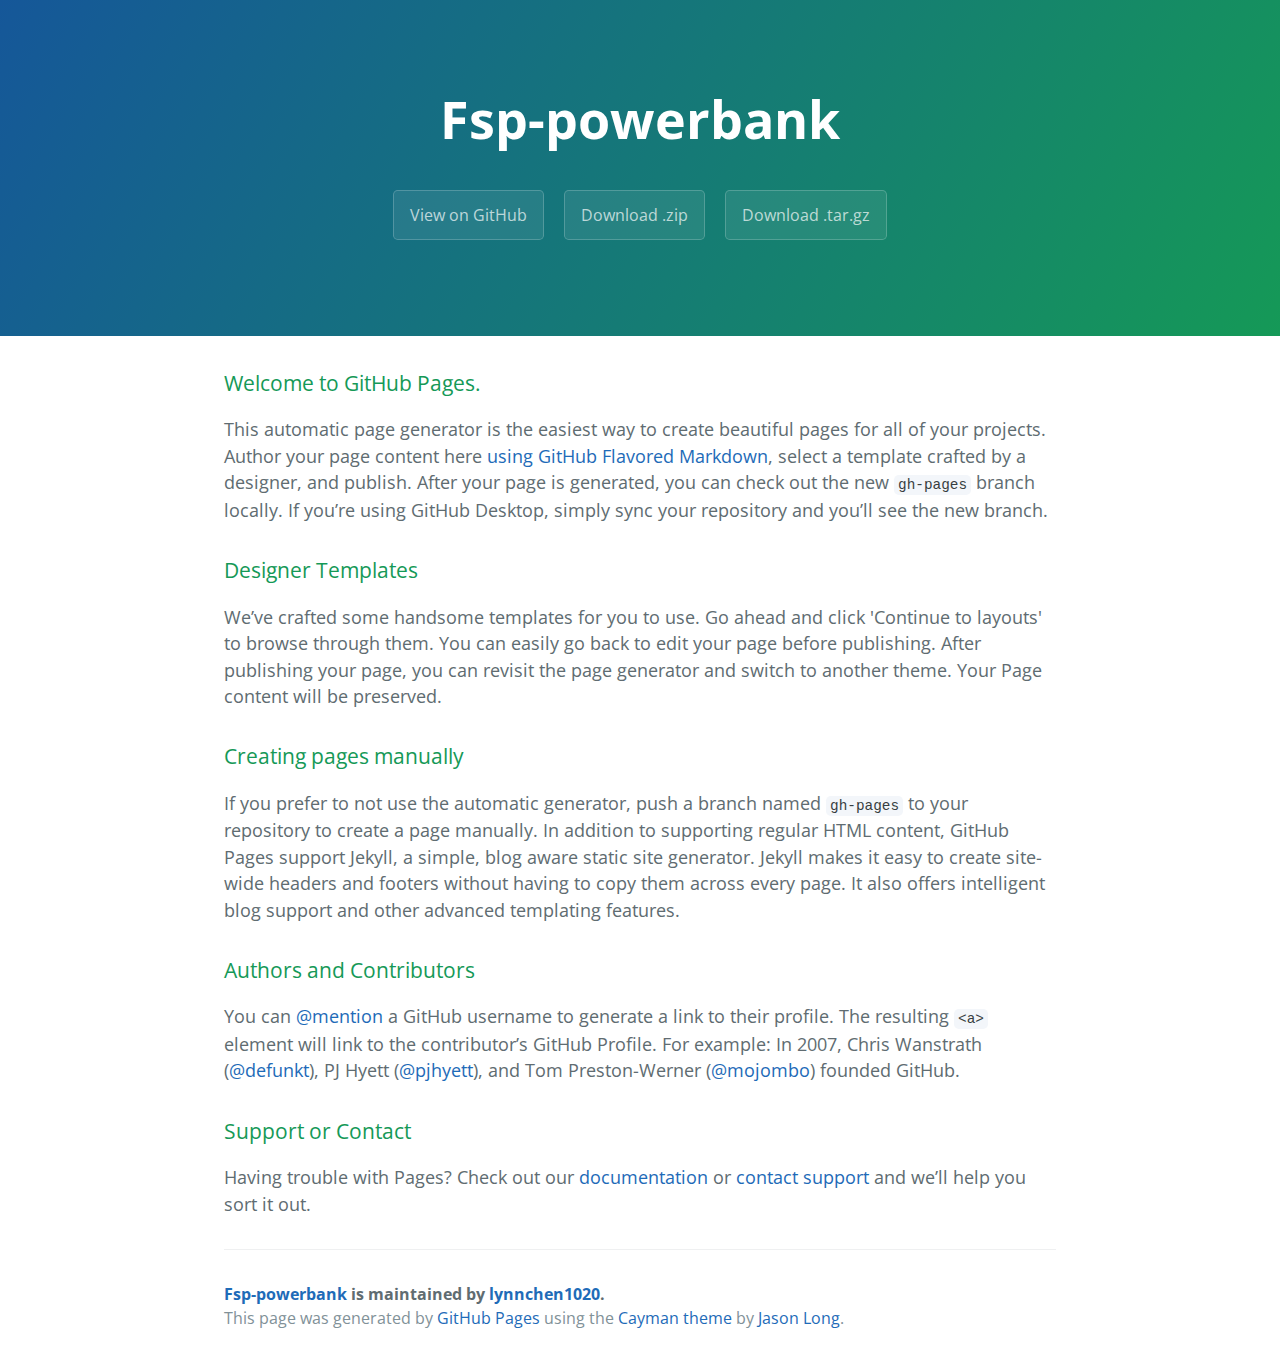
==== index.html @ 9ae6a3b8 "Create gh-pages branch via GitHub" ====
<!DOCTYPE html>
<html lang="en-us">
  <head>
    <meta charset="UTF-8">
    <title>Fsp-powerbank by lynnchen1020</title>
    <meta name="viewport" content="width=device-width, initial-scale=1">
    <link rel="stylesheet" type="text/css" href="stylesheets/normalize.css" media="screen">
    <link href='https://fonts.googleapis.com/css?family=Open+Sans:400,700' rel='stylesheet' type='text/css'>
    <link rel="stylesheet" type="text/css" href="stylesheets/stylesheet.css" media="screen">
    <link rel="stylesheet" type="text/css" href="stylesheets/github-light.css" media="screen">
  </head>
  <body>
    <section class="page-header">
      <h1 class="project-name">Fsp-powerbank</h1>
      <h2 class="project-tagline"></h2>
      <a href="https://github.com/lynnchen1020/fsp-powerbank" class="btn">View on GitHub</a>
      <a href="https://github.com/lynnchen1020/fsp-powerbank/zipball/master" class="btn">Download .zip</a>
      <a href="https://github.com/lynnchen1020/fsp-powerbank/tarball/master" class="btn">Download .tar.gz</a>
    </section>

    <section class="main-content">
      <h3>
<a id="welcome-to-github-pages" class="anchor" href="#welcome-to-github-pages" aria-hidden="true"><span aria-hidden="true" class="octicon octicon-link"></span></a>Welcome to GitHub Pages.</h3>

<p>This automatic page generator is the easiest way to create beautiful pages for all of your projects. Author your page content here <a href="https://guides.github.com/features/mastering-markdown/">using GitHub Flavored Markdown</a>, select a template crafted by a designer, and publish. After your page is generated, you can check out the new <code>gh-pages</code> branch locally. If you’re using GitHub Desktop, simply sync your repository and you’ll see the new branch.</p>

<h3>
<a id="designer-templates" class="anchor" href="#designer-templates" aria-hidden="true"><span aria-hidden="true" class="octicon octicon-link"></span></a>Designer Templates</h3>

<p>We’ve crafted some handsome templates for you to use. Go ahead and click 'Continue to layouts' to browse through them. You can easily go back to edit your page before publishing. After publishing your page, you can revisit the page generator and switch to another theme. Your Page content will be preserved.</p>

<h3>
<a id="creating-pages-manually" class="anchor" href="#creating-pages-manually" aria-hidden="true"><span aria-hidden="true" class="octicon octicon-link"></span></a>Creating pages manually</h3>

<p>If you prefer to not use the automatic generator, push a branch named <code>gh-pages</code> to your repository to create a page manually. In addition to supporting regular HTML content, GitHub Pages support Jekyll, a simple, blog aware static site generator. Jekyll makes it easy to create site-wide headers and footers without having to copy them across every page. It also offers intelligent blog support and other advanced templating features.</p>

<h3>
<a id="authors-and-contributors" class="anchor" href="#authors-and-contributors" aria-hidden="true"><span aria-hidden="true" class="octicon octicon-link"></span></a>Authors and Contributors</h3>

<p>You can <a href="https://help.github.com/articles/basic-writing-and-formatting-syntax/#mentioning-users-and-teams" class="user-mention">@mention</a> a GitHub username to generate a link to their profile. The resulting <code>&lt;a&gt;</code> element will link to the contributor’s GitHub Profile. For example: In 2007, Chris Wanstrath (<a href="https://github.com/defunkt" class="user-mention">@defunkt</a>), PJ Hyett (<a href="https://github.com/pjhyett" class="user-mention">@pjhyett</a>), and Tom Preston-Werner (<a href="https://github.com/mojombo" class="user-mention">@mojombo</a>) founded GitHub.</p>

<h3>
<a id="support-or-contact" class="anchor" href="#support-or-contact" aria-hidden="true"><span aria-hidden="true" class="octicon octicon-link"></span></a>Support or Contact</h3>

<p>Having trouble with Pages? Check out our <a href="https://help.github.com/pages">documentation</a> or <a href="https://github.com/contact">contact support</a> and we’ll help you sort it out.</p>

      <footer class="site-footer">
        <span class="site-footer-owner"><a href="https://github.com/lynnchen1020/fsp-powerbank">Fsp-powerbank</a> is maintained by <a href="https://github.com/lynnchen1020">lynnchen1020</a>.</span>

        <span class="site-footer-credits">This page was generated by <a href="https://pages.github.com">GitHub Pages</a> using the <a href="https://github.com/jasonlong/cayman-theme">Cayman theme</a> by <a href="https://twitter.com/jasonlong">Jason Long</a>.</span>
      </footer>

    </section>

  
  </body>
</html>
---- stylesheets/stylesheet.css ----
* {
  box-sizing: border-box; }

body {
  padding: 0;
  margin: 0;
  font-family: "Open Sans", "Helvetica Neue", Helvetica, Arial, sans-serif;
  font-size: 16px;
  line-height: 1.5;
  color: #606c71; }

a {
  color: #1e6bb8;
  text-decoration: none; }
  a:hover {
    text-decoration: underline; }

.btn {
  display: inline-block;
  margin-bottom: 1rem;
  color: rgba(255, 255, 255, 0.7);
  background-color: rgba(255, 255, 255, 0.08);
  border-color: rgba(255, 255, 255, 0.2);
  border-style: solid;
  border-width: 1px;
  border-radius: 0.3rem;
  transition: color 0.2s, background-color 0.2s, border-color 0.2s; }
  .btn + .btn {
    margin-left: 1rem; }

.btn:hover {
  color: rgba(255, 255, 255, 0.8);
  text-decoration: none;
  background-color: rgba(255, 255, 255, 0.2);
  border-color: rgba(255, 255, 255, 0.3); }

@media screen and (min-width: 64em) {
  .btn {
    padding: 0.75rem 1rem; } }

@media screen and (min-width: 42em) and (max-width: 64em) {
  .btn {
    padding: 0.6rem 0.9rem;
    font-size: 0.9rem; } }

@media screen and (max-width: 42em) {
  .btn {
    display: block;
    width: 100%;
    padding: 0.75rem;
    font-size: 0.9rem; }
    .btn + .btn {
      margin-top: 1rem;
      margin-left: 0; } }

.page-header {
  color: #fff;
  text-align: center;
  background-color: #159957;
  background-image: linear-gradient(120deg, #155799, #159957); }

@media screen and (min-width: 64em) {
  .page-header {
    padding: 5rem 6rem; } }

@media screen and (min-width: 42em) and (max-width: 64em) {
  .page-header {
    padding: 3rem 4rem; } }

@media screen and (max-width: 42em) {
  .page-header {
    padding: 2rem 1rem; } }

.project-name {
  margin-top: 0;
  margin-bottom: 0.1rem; }

@media screen and (min-width: 64em) {
  .project-name {
    font-size: 3.25rem; } }

@media screen and (min-width: 42em) and (max-width: 64em) {
  .project-name {
    font-size: 2.25rem; } }

@media screen and (max-width: 42em) {
  .project-name {
    font-size: 1.75rem; } }

.project-tagline {
  margin-bottom: 2rem;
  font-weight: normal;
  opacity: 0.7; }

@media screen and (min-width: 64em) {
  .project-tagline {
    font-size: 1.25rem; } }

@media screen and (min-width: 42em) and (max-width: 64em) {
  .project-tagline {
    font-size: 1.15rem; } }

@media screen and (max-width: 42em) {
  .project-tagline {
    font-size: 1rem; } }

.main-content :first-child {
  margin-top: 0; }
.main-content img {
  max-width: 100%; }
.main-content h1, .main-content h2, .main-content h3, .main-content h4, .main-content h5, .main-content h6 {
  margin-top: 2rem;
  margin-bottom: 1rem;
  font-weight: normal;
  color: #159957; }
.main-content p {
  margin-bottom: 1em; }
.main-content code {
  padding: 2px 4px;
  font-family: Consolas, "Liberation Mono", Menlo, Courier, monospace;
  font-size: 0.9rem;
  color: #383e41;
  background-color: #f3f6fa;
  border-radius: 0.3rem; }
.main-content pre {
  padding: 0.8rem;
  margin-top: 0;
  margin-bottom: 1rem;
  font: 1rem Consolas, "Liberation Mono", Menlo, Courier, monospace;
  color: #567482;
  word-wrap: normal;
  background-color: #f3f6fa;
  border: solid 1px #dce6f0;
  border-radius: 0.3rem; }
  .main-content pre > code {
    padding: 0;
    margin: 0;
    font-size: 0.9rem;
    color: #567482;
    word-break: normal;
    white-space: pre;
    background: transparent;
    border: 0; }
.main-content .highlight {
  margin-bottom: 1rem; }
  .main-content .highlight pre {
    margin-bottom: 0;
    word-break: normal; }
.main-content .highlight pre, .main-content pre {
  padding: 0.8rem;
  overflow: auto;
  font-size: 0.9rem;
  line-height: 1.45;
  border-radius: 0.3rem; }
.main-content pre code, .main-content pre tt {
  display: inline;
  max-width: initial;
  padding: 0;
  margin: 0;
  overflow: initial;
  line-height: inherit;
  word-wrap: normal;
  background-color: transparent;
  border: 0; }
  .main-content pre code:before, .main-content pre code:after, .main-content pre tt:before, .main-content pre tt:after {
    content: normal; }
.main-content ul, .main-content ol {
  margin-top: 0; }
.main-content blockquote {
  padding: 0 1rem;
  margin-left: 0;
  color: #819198;
  border-left: 0.3rem solid #dce6f0; }
  .main-content blockquote > :first-child {
    margin-top: 0; }
  .main-content blockquote > :last-child {
    margin-bottom: 0; }
.main-content table {
  display: block;
  width: 100%;
  overflow: auto;
  word-break: normal;
  word-break: keep-all; }
  .main-content table th {
    font-weight: bold; }
  .main-content table th, .main-content table td {
    padding: 0.5rem 1rem;
    border: 1px solid #e9ebec; }
.main-content dl {
  padding: 0; }
  .main-content dl dt {
    padding: 0;
    margin-top: 1rem;
    font-size: 1rem;
    font-weight: bold; }
  .main-content dl dd {
    padding: 0;
    margin-bottom: 1rem; }
.main-content hr {
  height: 2px;
  padding: 0;
  margin: 1rem 0;
  background-color: #eff0f1;
  border: 0; }

@media screen and (min-width: 64em) {
  .main-content {
    max-width: 64rem;
    padding: 2rem 6rem;
    margin: 0 auto;
    font-size: 1.1rem; } }

@media screen and (min-width: 42em) and (max-width: 64em) {
  .main-content {
    padding: 2rem 4rem;
    font-size: 1.1rem; } }

@media screen and (max-width: 42em) {
  .main-content {
    padding: 2rem 1rem;
    font-size: 1rem; } }

.site-footer {
  padding-top: 2rem;
  margin-top: 2rem;
  border-top: solid 1px #eff0f1; }

.site-footer-owner {
  display: block;
  font-weight: bold; }

.site-footer-credits {
  color: #819198; }

@media screen and (min-width: 64em) {
  .site-footer {
    font-size: 1rem; } }

@media screen and (min-width: 42em) and (max-width: 64em) {
  .site-footer {
    font-size: 1rem; } }

@media screen and (max-width: 42em) {
  .site-footer {
    font-size: 0.9rem; } }
---- stylesheets/github-light.css ----
/*
The MIT License (MIT)

Copyright (c) 2016 GitHub, Inc.

Permission is hereby granted, free of charge, to any person obtaining a copy
of this software and associated documentation files (the "Software"), to deal
in the Software without restriction, including without limitation the rights
to use, copy, modify, merge, publish, distribute, sublicense, and/or sell
copies of the Software, and to permit persons to whom the Software is
furnished to do so, subject to the following conditions:

The above copyright notice and this permission notice shall be included in all
copies or substantial portions of the Software.

THE SOFTWARE IS PROVIDED "AS IS", WITHOUT WARRANTY OF ANY KIND, EXPRESS OR
IMPLIED, INCLUDING BUT NOT LIMITED TO THE WARRANTIES OF MERCHANTABILITY,
FITNESS FOR A PARTICULAR PURPOSE AND NONINFRINGEMENT. IN NO EVENT SHALL THE
AUTHORS OR COPYRIGHT HOLDERS BE LIABLE FOR ANY CLAIM, DAMAGES OR OTHER
LIABILITY, WHETHER IN AN ACTION OF CONTRACT, TORT OR OTHERWISE, ARISING FROM,
OUT OF OR IN CONNECTION WITH THE SOFTWARE OR THE USE OR OTHER DEALINGS IN THE
SOFTWARE.

*/

.pl-c /* comment */ {
  color: #969896;
}

.pl-c1 /* constant, variable.other.constant, support, meta.property-name, support.constant, support.variable, meta.module-reference, markup.raw, meta.diff.header */,
.pl-s .pl-v /* string variable */ {
  color: #0086b3;
}

.pl-e /* entity */,
.pl-en /* entity.name */ {
  color: #795da3;
}

.pl-smi /* variable.parameter.function, storage.modifier.package, storage.modifier.import, storage.type.java, variable.other */,
.pl-s .pl-s1 /* string source */ {
  color: #333;
}

.pl-ent /* entity.name.tag */ {
  color: #63a35c;
}

.pl-k /* keyword, storage, storage.type */ {
  color: #a71d5d;
}

.pl-s /* string */,
.pl-pds /* punctuation.definition.string, string.regexp.character-class */,
.pl-s .pl-pse .pl-s1 /* string punctuation.section.embedded source */,
.pl-sr /* string.regexp */,
.pl-sr .pl-cce /* string.regexp constant.character.escape */,
.pl-sr .pl-sre /* string.regexp source.ruby.embedded */,
.pl-sr .pl-sra /* string.regexp string.regexp.arbitrary-repitition */ {
  color: #183691;
}

.pl-v /* variable */ {
  color: #ed6a43;
}

.pl-id /* invalid.deprecated */ {
  color: #b52a1d;
}

.pl-ii /* invalid.illegal */ {
  color: #f8f8f8;
  background-color: #b52a1d;
}

.pl-sr .pl-cce /* string.regexp constant.character.escape */ {
  font-weight: bold;
  color: #63a35c;
}

.pl-ml /* markup.list */ {
  color: #693a17;
}

.pl-mh /* markup.heading */,
.pl-mh .pl-en /* markup.heading entity.name */,
.pl-ms /* meta.separator */ {
  font-weight: bold;
  color: #1d3e81;
}

.pl-mq /* markup.quote */ {
  color: #008080;
}

.pl-mi /* markup.italic */ {
  font-style: italic;
  color: #333;
}

.pl-mb /* markup.bold */ {
  font-weight: bold;
  color: #333;
}

.pl-md /* markup.deleted, meta.diff.header.from-file */ {
  color: #bd2c00;
  background-color: #ffecec;
}

.pl-mi1 /* markup.inserted, meta.diff.header.to-file */ {
  color: #55a532;
  background-color: #eaffea;
}

.pl-mdr /* meta.diff.range */ {
  font-weight: bold;
  color: #795da3;
}

.pl-mo /* meta.output */ {
  color: #1d3e81;
}
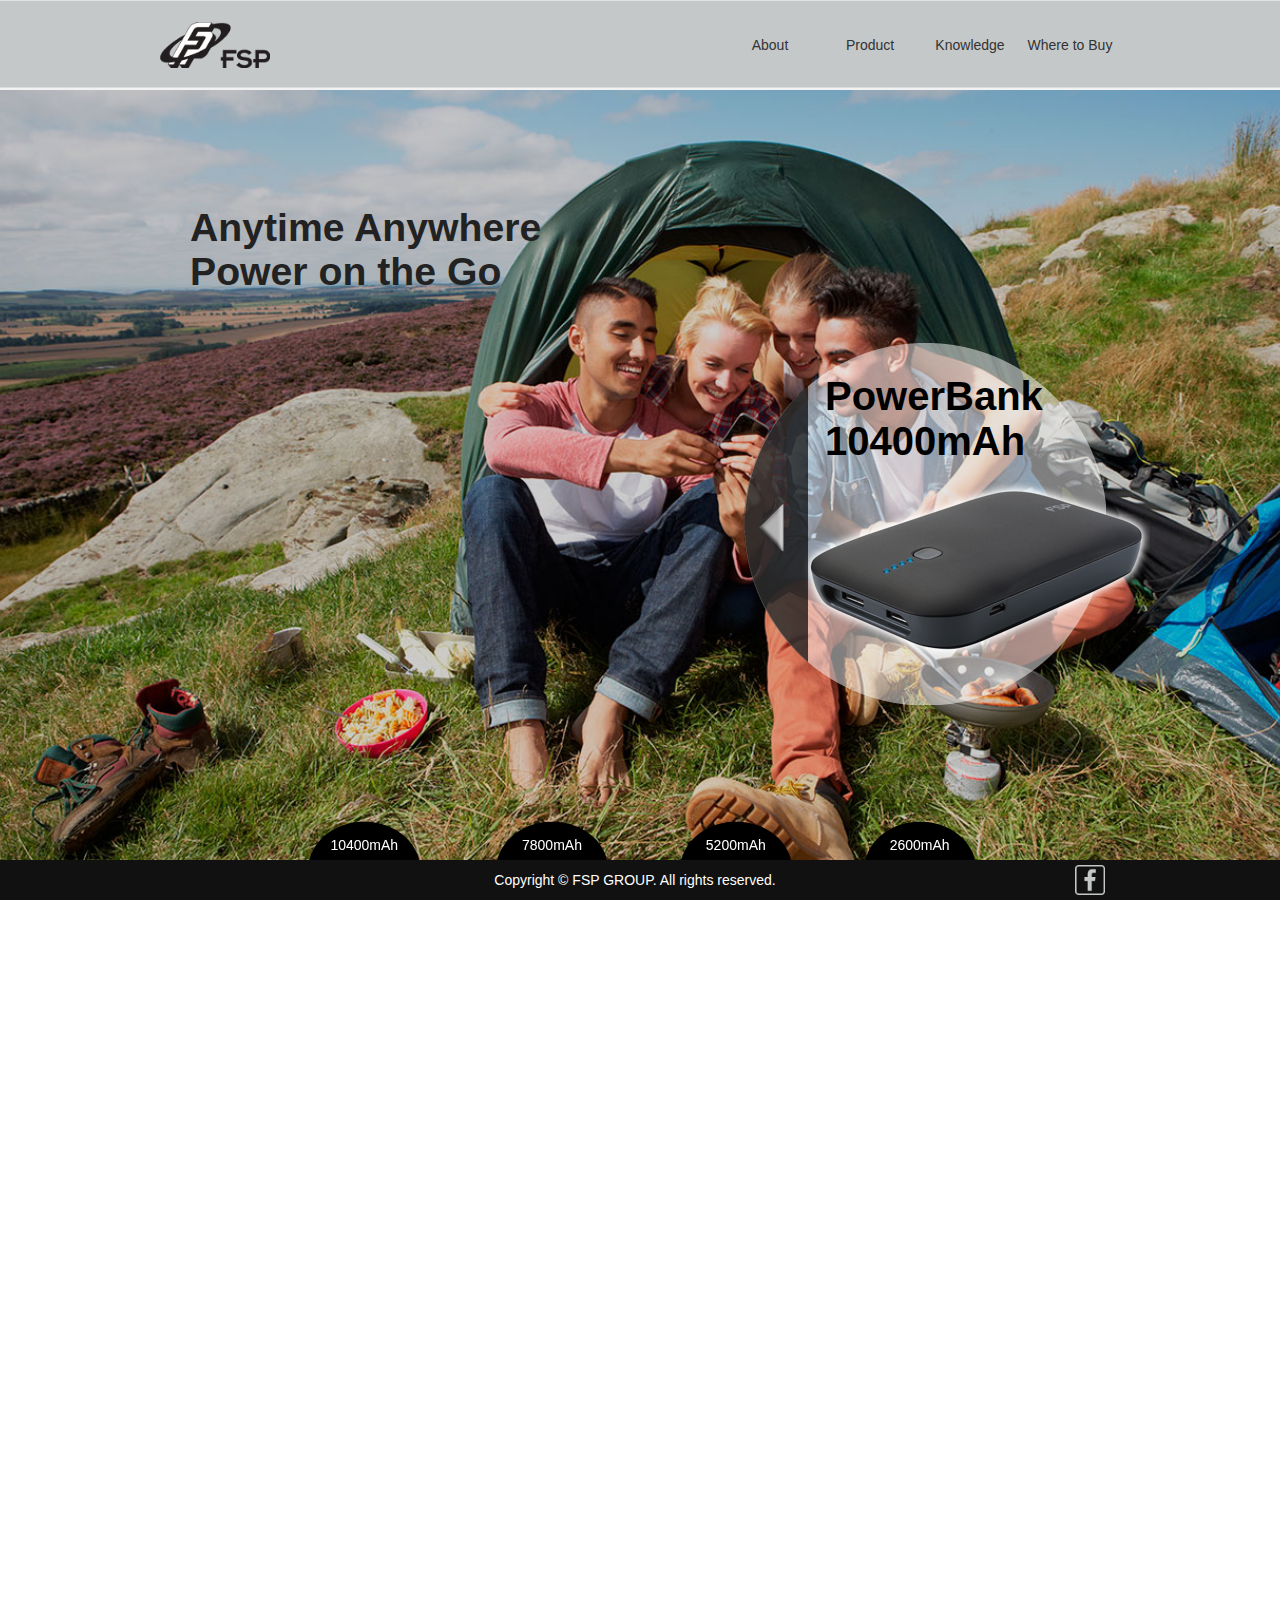
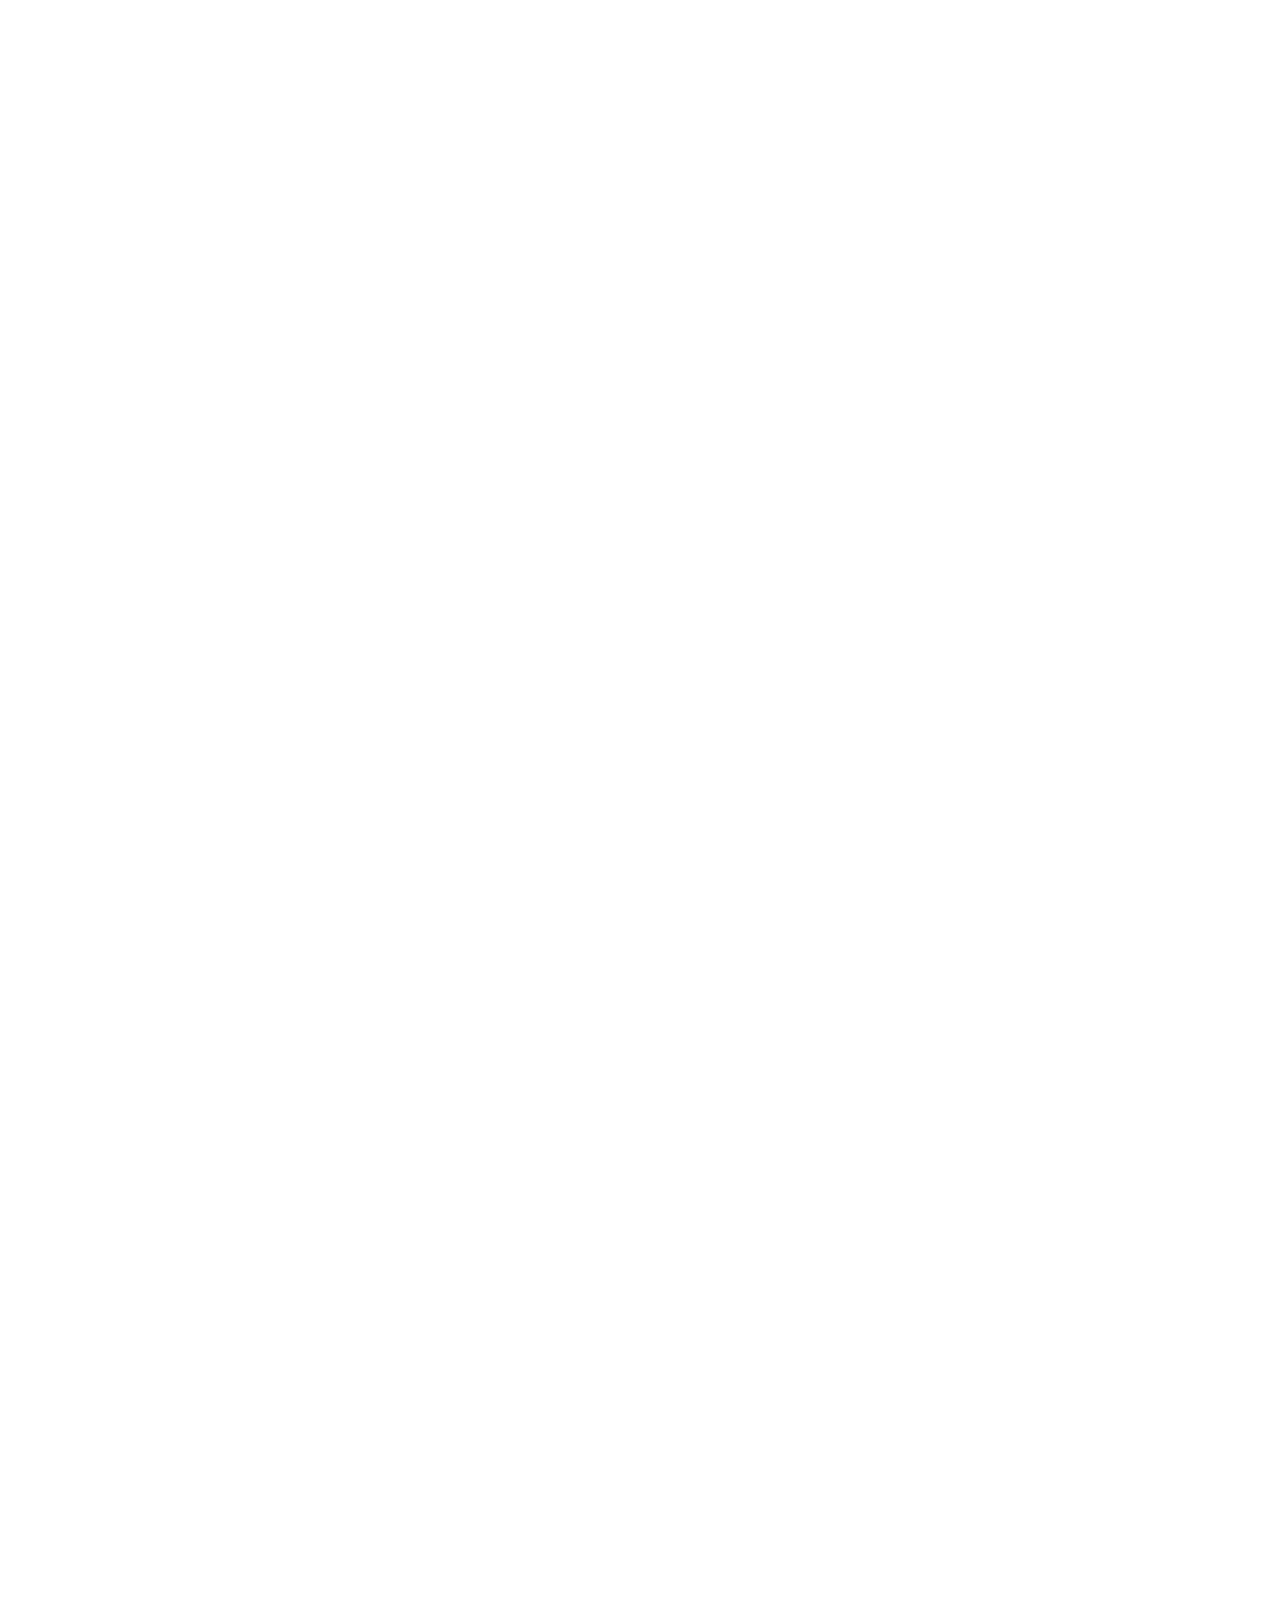
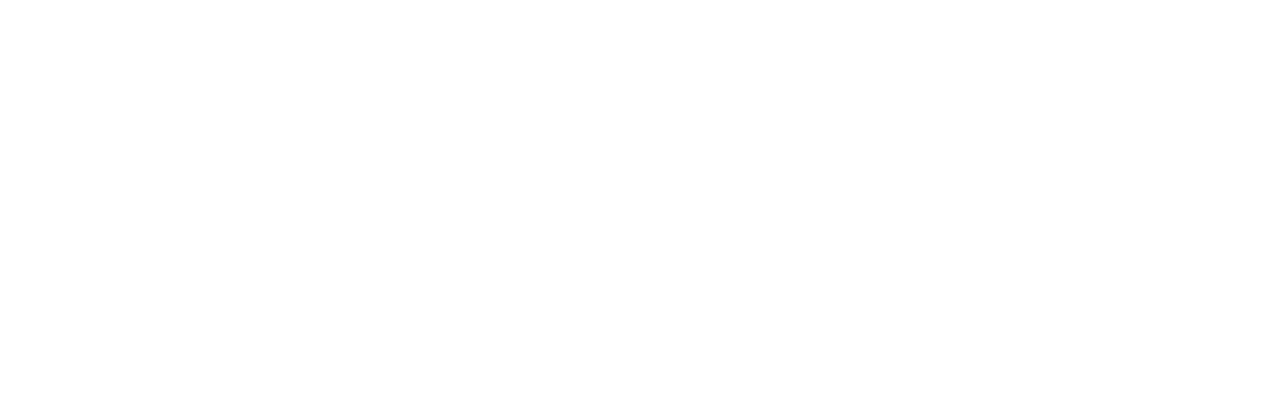
==== commit 7cf45e9c: "upload website files" ====
--- a/index.html
+++ b/index.html
@@ -1,57 +1,148 @@
 <!DOCTYPE html>
-<html lang="en-us">
+<html>
   <head>
-    <meta charset="UTF-8">
-    <title>Fsp-powerbank by lynnchen1020</title>
+    <meta http-equiv="Content-Type" content="text/html; charset=utf-8" />
+    <title>FSP | PowerBank Series</title>
+    <meta name="description" content="FSP PowerBank Runner series" />
+    <meta name="keywords"  content="powerbank power charger mobile charger" />
+    <meta name="Resource-type" content="Document" />
     <meta name="viewport" content="width=device-width, initial-scale=1">
-    <link rel="stylesheet" type="text/css" href="stylesheets/normalize.css" media="screen">
-    <link href='https://fonts.googleapis.com/css?family=Open+Sans:400,700' rel='stylesheet' type='text/css'>
-    <link rel="stylesheet" type="text/css" href="stylesheets/stylesheet.css" media="screen">
-    <link rel="stylesheet" type="text/css" href="stylesheets/github-light.css" media="screen">
+    <link rel="stylesheet" type="text/css" href="css/style.css" />
+    <link rel="stylesheet" type="text/css" href="css/jquery.fullPage.css" />
+    <!--[if IE]>
+    <script type="text/javascript">
+    var console = { log: function() {} };
+    </script>
+    <![endif]-->
+    <script src="js/jquery-3.1.0.min.js"></script>
+    <script src="js/jquery-ui.js"></script>
+    <script type="text/javascript" src="js/jquery.fullPage.js"></script>
+    <script type="text/javascript" src="js/all.js"></script>
+    <script type="text/javascript">
+    $(document).ready(function() {
+      var pepe = $.fn.fullpage({
+      slidesColor: [],
+      anchors: ['firstPage', 'secondPage', '3rdPage', '4thpage', 'lastPage'],
+      menu: '#menu'
+      });
+    });
+    </script>
   </head>
-  <body>
-    <section class="page-header">
-      <h1 class="project-name">Fsp-powerbank</h1>
-      <h2 class="project-tagline"></h2>
-      <a href="https://github.com/lynnchen1020/fsp-powerbank" class="btn">View on GitHub</a>
-      <a href="https://github.com/lynnchen1020/fsp-powerbank/zipball/master" class="btn">Download .zip</a>
-      <a href="https://github.com/lynnchen1020/fsp-powerbank/tarball/master" class="btn">Download .tar.gz</a>
-    </section>
-
-    <section class="main-content">
-      <h3>
-<a id="welcome-to-github-pages" class="anchor" href="#welcome-to-github-pages" aria-hidden="true"><span aria-hidden="true" class="octicon octicon-link"></span></a>Welcome to GitHub Pages.</h3>
-
-<p>This automatic page generator is the easiest way to create beautiful pages for all of your projects. Author your page content here <a href="https://guides.github.com/features/mastering-markdown/">using GitHub Flavored Markdown</a>, select a template crafted by a designer, and publish. After your page is generated, you can check out the new <code>gh-pages</code> branch locally. If you’re using GitHub Desktop, simply sync your repository and you’ll see the new branch.</p>
-
-<h3>
-<a id="designer-templates" class="anchor" href="#designer-templates" aria-hidden="true"><span aria-hidden="true" class="octicon octicon-link"></span></a>Designer Templates</h3>
-
-<p>We’ve crafted some handsome templates for you to use. Go ahead and click 'Continue to layouts' to browse through them. You can easily go back to edit your page before publishing. After publishing your page, you can revisit the page generator and switch to another theme. Your Page content will be preserved.</p>
-
-<h3>
-<a id="creating-pages-manually" class="anchor" href="#creating-pages-manually" aria-hidden="true"><span aria-hidden="true" class="octicon octicon-link"></span></a>Creating pages manually</h3>
-
-<p>If you prefer to not use the automatic generator, push a branch named <code>gh-pages</code> to your repository to create a page manually. In addition to supporting regular HTML content, GitHub Pages support Jekyll, a simple, blog aware static site generator. Jekyll makes it easy to create site-wide headers and footers without having to copy them across every page. It also offers intelligent blog support and other advanced templating features.</p>
-
-<h3>
-<a id="authors-and-contributors" class="anchor" href="#authors-and-contributors" aria-hidden="true"><span aria-hidden="true" class="octicon octicon-link"></span></a>Authors and Contributors</h3>
-
-<p>You can <a href="https://help.github.com/articles/basic-writing-and-formatting-syntax/#mentioning-users-and-teams" class="user-mention">@mention</a> a GitHub username to generate a link to their profile. The resulting <code>&lt;a&gt;</code> element will link to the contributor’s GitHub Profile. For example: In 2007, Chris Wanstrath (<a href="https://github.com/defunkt" class="user-mention">@defunkt</a>), PJ Hyett (<a href="https://github.com/pjhyett" class="user-mention">@pjhyett</a>), and Tom Preston-Werner (<a href="https://github.com/mojombo" class="user-mention">@mojombo</a>) founded GitHub.</p>
-
-<h3>
-<a id="support-or-contact" class="anchor" href="#support-or-contact" aria-hidden="true"><span aria-hidden="true" class="octicon octicon-link"></span></a>Support or Contact</h3>
-
-<p>Having trouble with Pages? Check out our <a href="https://help.github.com/pages">documentation</a> or <a href="https://github.com/contact">contact support</a> and we’ll help you sort it out.</p>
-
-      <footer class="site-footer">
-        <span class="site-footer-owner"><a href="https://github.com/lynnchen1020/fsp-powerbank">Fsp-powerbank</a> is maintained by <a href="https://github.com/lynnchen1020">lynnchen1020</a>.</span>
-
-        <span class="site-footer-credits">This page was generated by <a href="https://pages.github.com">GitHub Pages</a> using the <a href="https://github.com/jasonlong/cayman-theme">Cayman theme</a> by <a href="https://twitter.com/jasonlong">Jason Long</a>.</span>
-      </footer>
-
-    </section>
-
-  
-  </body>
-</html>
+<body>
+  <div id="wrapper">
+    <header>
+      <div class="container">
+        <h1 id="logo">
+          <a href="index.html">FSP PowerBank</a>
+        </h1>
+        <div class="nav_btn"><img src="images/nav_btn.png" alt="" width="45px"></div>
+        <nav>
+          <ul class="nav_link">
+            <li><a href="about.html" class="about">About</a></li>
+            <li><a href="#" class="product">Product</a>
+              <ul class="sub_nav_link">
+                <li><a href="PB7800mAh.html" class="7800mAh">7800mAh</a></li>
+                <li><a href="PB10400mAh.html" class="10400mAh">10400mAh</a></li>
+             </ul>
+            </li>
+            <li><a href="knowledge.html" class="knowledge">Knowledge</a></li>
+            <li><a href="wheretobuy.html" class="wheretobuy">Where to Buy</a></li>
+          </ul>
+        </nav>
+      </div>
+    </header>
+    <div class="content">
+      <!-------10400mAh-------->
+      <div class="section "id="section0">
+       <div class="container">
+        <div class="section_wrap">
+          <div class="slogan">
+            <h1>Anytime Anywhere Power on the Go</h1>
+          </div>
+          <div class="section_content">
+            <div class="intro-box">
+              <div class="intro-btn"></div>
+              <div class="intro-pd-pic">
+                <a class="goto-pd-btn" href="PB10400mAh.html"></a>
+                <h2 class="intro-title">PowerBank<br>10400mAh</h2>
+                <p><a href="PB10400mAh.html">Read more...</a></p>
+              </div>
+            </div>
+            <div class="intro-feature">
+              <h3>Feature</h3>
+              <ul class="fea-list">
+                <li>- High Quality Samsung Battery</li>
+                <li>- 2 USB Port</li>
+                <li>- Max 3.9A Output</li>
+                <li>- Speedy & Safety</li>
+              </ul>
+              <a href="PB10400mAh.html">Read more...</a>
+            </div>
+          </div>
+        </div>
+        </div> <!-- container -->
+      </div>
+      <!-------7800aAh------ -->
+      <div class="section" id="section1">
+        <div class="container">
+          <div class="section_wrap">
+            <div class="section_content">
+              <div class="intro-box">
+                <div class="intro-btn">
+                </div>
+                <div class="intro-pd-pic">
+                  <a class="goto-pd-btn" href="PB7800mAh.html"></a>
+                  <h2 class="intro-title">PowerBank<br>7800mAh</h2>
+                  <p><a href="PB7800mAh.html">Read more...</a></p>
+                </div>
+              </div>
+              <div class="intro-feature">
+                <h3>Feature</h3>
+                <ul class="fea-list">
+                  <li>- High Quality Samsung Battery</li>
+                  <li>- 2 USB Port</li>
+                  <li>- Max 3.9A Output</li>
+                  <li>- Speedy & Safety</li>
+                </ul>
+                <a href="PB7800mAh.html">Read more...</a>
+              </div>
+            </div>
+          </div>
+        </div> <!-- container -->
+      </div>
+      <!-------5200aAh------ -->
+      <div class="section" id="section2">
+        <div class="container">
+            <div class="section_wrap">
+              <div class="coming_center"><img src="images/comingsoon5200.png"></div>
+            </div>
+        </div> <!--container -->  
+      </div>
+      <!-------2600aAh------ -->
+      <div class="section" id="section3">
+        <div class="container">
+          <div class="section_wrap">
+            <div class="coming_center"><img src="images/comingsoon2600.png"></div>
+          </div>
+        </div> <!--container -->  
+      </div>  
+    </div> 
+    <div class="clear"></div>
+    <div class="menu">
+      <div class="container">
+        <ul id="menu">
+          <li data-menuanchor="firstPage"><a href="#firstPage">10400mAh</a></li>
+          <li data-menuanchor="secondPage"><a href="#secondPage">7800mAh</a></li>
+          <li data-menuanchor="3rdPage"><a href="#3rdPage">5200mAh</a></li>
+          <li data-menuanchor="4thpage"><a href="#4thpage">2600mAh</a></li>
+        </ul>
+      </div>
+    </div>
+    <footer>
+      <div class="container">
+        <div class="copyright">Copyright © FSP GROUP. All rights reserved.</div><a href="https://www.facebook.com/FSP.global" target="_blank"><img src="images/fb_icon.png"></a>
+      </div>
+    </footer>
+  </div>
+</body>
+</html>--- a/css/style.css
+++ b/css/style.css
@@ -0,0 +1,1033 @@
+/* --Reset CSS-- */
+body,div,dl,dt,dd,ul,ol,li,pre,
+form,fieldset,input,textarea,p,blockquote,th,td {
+    padding: 0;
+    margin: 0;
+}
+a {
+	text-decoration:none;
+}
+a:visited {
+	color: #333;
+}
+table {
+    border-spacing: 0;    
+}
+fieldset,img {
+    border: 0;
+}
+strong {
+	font-weight: bold;
+}
+ol,ul {
+    list-style: none;
+    margin:0;
+    padding:0;
+}
+h1,h2,h3,h4,h5,h6 {
+	margin: 0;
+	padding: 0;
+}
+abbr,acronym { 
+	border: 0;
+}
+/* --Google Font-- */
+@import url(https://fonts.googleapis.com/css?family=Roboto:300);
+/* --Custom CSS-- */
+* {
+ 	box-sizing: border-box;
+}
+body{
+	font-family: 'Roboto', sans-serif;
+	font-weight: 300;
+	font-size: 14px;
+	color: #000;
+}
+#wrapper {
+	max-width: 100%;
+	padding:0;
+	margin:0;
+	height: auto;
+	overflow: hidden;
+}
+.container {
+	width: 960px;
+	margin: 0 auto;
+}
+.content {
+	height: auto;
+	margin-top: 90px;
+}
+h1 {
+	font-size: 3.5em;	
+}
+p {
+	font-size: 2em;
+}
+/* --index header-- */
+header {
+	width: 100%;
+	height: 90px;
+	position: fixed;
+	top: 0;
+	left: 0;
+	background: url(../images/header-bg.png) repeat-x;
+	z-index: 8888;
+}
+#logo a {
+	position: fixed;
+	background: url(../images/fsp-logo.png) no-repeat;
+	background-position: 0 center;
+	-webkit-background-size: 110px;
+	background-size: 110px;
+	display: block;
+	width: 137px;
+	height: 90px;
+	text-indent: 101%;
+	overflow: hidden;
+	white-space: nowrap;
+}
+/* --index nav-- */
+nav {
+	float: right;
+}
+.nav_btn {
+	display: none;
+	position: absolute;
+	right: 10px;
+	top: 20px;
+}
+.nav_link {
+	float: right;
+}
+.nav_link > li > ul {
+	display: none;
+}
+.nav_link > li {
+	float: left;
+}
+.nav_link > li:hover > ul {
+	display: block;
+}
+.nav_link > li > a {
+	display: block;
+	width: 100px;
+	height: 90px;
+	line-height: 90px;
+	text-align: center;
+	color: #333;
+}
+.nav_link > li > a:hover, .sub_nav_link > li > a:hover{
+	color: #fff;
+	background-color: #333;
+}
+/* --index nav sub-- */
+.sub_nav_link {
+	width: 100%;
+}
+.sub_nav_link > li {
+	background: url(../images/header-bg.png) repeat;
+}
+.sub_nav_link > li > a {
+	display: block;
+	width: 100px;
+	height: 60px;
+	line-height: 60px;
+	text-align: center;
+	color: #333;
+}
+/* --index bottom menu-- */
+ #menu {
+	position: fixed;
+	left:0;
+	bottom: 35px;
+	height: 48px;
+	color: #fff;
+	width: 100%;
+	padding: 0;
+	margin:0;
+	text-align: center;
+	z-index: 9999;
+}
+#menu li {
+	display:inline-block;
+	color: #fff;
+	background: url(../images/click_bg.png) no-repeat center;
+	padding: 5px 0;
+}
+#menu li.active {
+	background: url(../images/click_bg_active.png) no-repeat center;
+	color: #fff;
+}
+#menu li a{
+	text-decoration:none;
+	color: #fff;
+}
+#menu li.active a:hover {
+	color: #fff;
+}
+#menu li:hover {
+	color: #fff;
+}
+#menu li a, #menu li.active a {
+	padding:15px 60px;
+	display:block;
+}
+#menu li.active a {
+	color: #fff;
+}
+/* --index content section bg-- */
+#section0, #section1, #section2, #section3{
+	background-size: cover;
+	background-position: center center;
+	background-repeat: no-repeat;
+}
+#section0 {
+	background-image: url(../images/bg0.jpg);
+}
+#section1 {
+	background-image: url(../images/bg1.jpg);
+}
+#section2 {
+	background-image: url(../images/bg2.png);
+}
+#section3 {
+	background-image: url(../images/bg3.jpg);
+}
+/* --section common style-- */
+.section_wrap {
+	position: relative;
+	width: 100%;
+	height: 728px;
+}
+.slogan {
+	position: absolute;
+	top: 120px;
+	left: 30px;
+	width: 450px;
+	font-weight:100;
+	font-size: .8em;
+	color: #222;
+	z-index: 9999;
+}
+.intro-box {
+	position: absolute;
+	width: 450px;
+	margin-top: -20px;
+	text-align: left;
+	background: url(../images/feature-product-bg.png) no-repeat;
+	background-position: center;
+	z-index: 999;
+}
+.intro-pd-pic {
+	width: 450px;
+	height: 400px;
+}
+.intro-pd-pic p {
+	display: none;
+}
+.intro-title {
+	font-size: 40px;
+	display: block;
+	margin: 0;
+	padding: 50px 0 0 125px;
+}
+.intro-btn {
+	position: absolute;
+	width: 64px;
+	height: 400px;
+	cursor: pointer;
+}
+.intro-feature.intro-open {
+	transition: .5s;
+	opacity: 1;
+}
+.intro-feature {
+	position: absolute;	
+	top: 0;
+	width: 400px;
+	height: 362px;
+	background: url(../images/feature-bg.png) repeat-x;
+	background-position: center;
+	opacity: 0;
+}
+.intro-feature h3 { 
+  font-size: 24px;
+  font-weight: 400;
+  color: #fff;
+  display: block;
+  float: left;
+  position: absolute;
+  padding-top: 45px;
+}
+.fea-list li {	
+	font-size: 20px;
+	width: 100%;
+	font-weight: 400;
+	color: #fff;
+	display: block;
+	float: left;
+	padding-top: 20px;
+}
+/* --index content 5200/2600 */
+.coming_center {
+	position: absolute;
+	top: 50%;
+	left: 50%;
+	margin: -103px 0 0 -401px;
+}
+.coming_center img {
+	width: 700px;
+	height: auto;
+}
+/* --index content section0(10400mAh)--*/
+#section0 .section_content {
+	position: absolute;
+	bottom: 20px;
+	right: 20px;
+	width: 400px;
+	height: 450px;
+}
+#section0 .intro-pd-pic {
+	background: url(../images/10400_index.png) no-repeat;
+	background-position: 75px 35px;
+}
+#section0 .intro-btn {
+	top: -1px;
+	left: 44px;
+	background: url(../images/feature-click-before.png) no-repeat;
+	background-position: center;
+}
+#section0 .intro-feature {
+	left: -291px;
+}
+#section0 .intro-feature h3 {
+	padding-left: 10px;
+}
+#section0 .intro-feature a {
+	position: absolute;
+	width: 90px;
+	height: 20px;
+	right: 60px;
+	bottom: 58px;
+	display: block;
+	color: #fff;
+	z-index: 9999;
+}
+#section0 .fea-list {
+	position: absolute;
+	top: 70px;
+}
+#section0 .fea-list li {	
+	padding-left: 10px;
+}
+.selected {
+	background: url(../images/feature-click-after.png) no-repeat;
+	width: 65px;
+	height: 279px;
+	z-index: 1000;
+}
+/* --index content section1(7800mAh)-- */
+#section1 .section_content {
+	position: absolute;
+	left: 20px;
+	bottom: 20px;
+	width: 400px;
+	height: 450px;
+}
+#section1 .intro-pd-pic {
+	background: url(../images/7800_index.png) no-repeat;
+	background-position: -5px 50px ;
+}
+#section1 .intro-btn {
+	right: 43px;
+	background: url(../images/feature2-click-before.png) no-repeat;
+	background-position: center;
+}
+#section1 .intro-feature {	
+	left: 343px;
+}
+#section1 .intro-feature h3 {
+	padding-left: 70px;
+}
+#section1 .intro-feature a {
+	position: absolute;
+	right: 15px;
+	bottom: 58px;
+	display: block;
+	color: #fff;
+}
+#section1 .fea-list {
+	position: absolute;
+	top: 70px;
+	left: 20px;
+}
+#section1 .fea-list li {	
+	padding-left: 50px;
+}
+/*--pages about-- */
+.about_main {
+	height: 100%;
+	text-align: center;
+}
+.about_text h2 {
+	padding: 20px;
+}
+.about_text span {
+	font-size: 24px;
+	text-indent: 28px;	
+	display: inline-block;
+}
+.about_text p {
+	width: 600px;
+	font-size: 16px;
+	color: #666;
+	margin-left: auto;
+	margin-right: auto;
+	padding: 15px;
+	text-align: justify;
+}
+.about_text a {
+	display: block;
+	width: 100%;
+	height: 100%;
+	margin-bottom: 50px;
+}
+/* --pages product-- */
+main {
+	width: auto;
+	height: auto;
+	clear: both;
+	margin: 0;
+	padding: 0;
+	border: 0;
+}
+
+/* --pages product font-- */
+main p {
+	font-size: 22px;
+}
+main h2{
+	font-size: 42px;
+}
+/* --pages product 10400 & 7800-- */
+.pb10400mAh .banner {
+	background: url(../images/10400banner.png) no-repeat;
+	background-size: cover;
+	background-position: left top;
+	max-height: 260px;
+	height: 350px;
+}
+.pb7800mAh .banner {
+	background: url(../images/7800banner.png) no-repeat;
+	background-size: cover;
+	background-position: 0 90px;
+	height: 350px;
+}
+article {
+	width: 100%;
+	height: 100%;
+	/* margin: 40px 0 40px 0; */
+	margin: 0 auto;
+	text-align: center;
+}
+/* --pages product content feature-- */
+.feature-box {
+  margin-top: 60px;
+}
+.feature-box:after {
+	content: '';
+	display: table;
+	clear: both;
+}
+.f-box {
+  float: left;
+  width: 480px;
+  height: 480px;
+}
+.f-box h2 {
+  padding: 50px 0 0 30px;
+}
+.f-box p {
+  padding: 30px 0 0 30px;
+}
+.spec_table {
+	width: 550px;
+	margin: 0 auto;
+	margin-bottom: 40px;
+}
+.spec_table caption {
+	font-size: 30px;
+	text-align: left;
+	padding: 0 0 10px 0;
+}
+.spec_table .td1{
+	width: 200px;
+	padding: 7px 7px 7px 20px;
+	text-align:left;
+}
+.spec_table td{
+	width: 300px;
+	padding: 7px 7px 7px 20px;
+	text-align:left;
+}
+.spec_table tr:nth-child(odd) {
+	background: #ccc;
+}
+
+/* --pages knowledge-- */
+.knowledge_main {
+	width: 100%;
+	height: auto;
+}
+.knowledge_main .banner {
+	width: 100%;
+	height: 250px;
+	background: url(../images/knowledge_banner.png) no-repeat;
+}
+.text_knowledge {
+	padding-top: 100px;
+	font-size: 36px;
+	font-weight: bold;
+	text-align: right;
+}
+#qaContent {
+	width: 600px;
+	height: auto;
+	margin-top: 60px;
+	margin-left: auto;
+	margin-right: auto;
+}
+#qaContent h3.qa_group_1 {
+	background: url(qa_group_1.gif) no-repeat;
+}
+#qaContent h3.qa_group_2 {
+	background: url(qa_group_2.gif) no-repeat;
+}
+#qaContent ul.accordionPart {
+	margin: 10px 10px 50px 0px;
+}
+#qaContent ul.accordionPart li {
+	border-bottom: solid 1px #e3e3e3;
+	padding-bottom: 12px;
+	margin-top: 12px;
+}
+#qaContent ul.accordionPart li .qa_title {
+	background: url(icon_q_a.gif) no-repeat 0px 3px;
+	padding-left: 28px;
+	color: #1186ec;
+	cursor: pointer;
+}
+#qaContent ul.accordionPart li .qa_title_on {
+	text-decoration: underline;
+}
+#qaContent ul.accordionPart li .qa_content {
+	margin: 6px 0 0;
+	background: url(icon_q_a.gif) no-repeat 0px -24px;
+	padding-left: 28px;
+	color: #666;
+}
+/* --pages where to buy-- */
+.wheretobuy_list {
+	width: 400px;
+	margin: 100px auto;
+	font-size: 16px;
+}
+.wheretobuy_list li {
+	height: auto;
+	margin-bottom: 40px;
+}
+.wheretobuy_list li:after {
+	content: "";
+	display: table;
+	clear: both;
+}
+.wheretobuy_list p {
+	font-size: 18px;
+}
+.wheretobuy_list img {
+	max-width: 100%;
+	height: auto;
+}
+/* --index footer-- */
+.clear {
+	clear: both;
+}
+footer {
+	position: fixed;
+	width: 100%;
+	height: 40px;
+	background: #111;
+	bottom: 0;
+	left: 0;
+	color: #fff;
+	z-index: 9999;
+	text-align: center;
+}
+footer .copyright {
+	display: inline-block;
+	height: 30px;
+	line-height: 40px;
+	margin-right: -35px;
+}
+footer img {
+	display: block;
+	width: 30px;
+	height: 30px;
+	line-height: 30px;
+	float: right;
+	margin: 5px 15px 0 0;
+}
+/* Responsive */
+/* --tablet-- */
+@media screen and (min-width: 768px) and (max-width: 1023px) {
+	#logo a {
+		left: 15px;
+	}
+	nav {
+		float: none;
+	}
+	.section_content {
+		position: absolute;
+		bottom: 20px;
+		width: 400px;
+		height: 450px;
+	}
+	.container {
+		width: 768px;
+		margin: 0 auto;
+	}
+	/* --index section-- */
+	#section0 {
+		background-image: url(../images/bg0-s.jpg);
+	}
+	.slogan {
+		margin-top: -20px;
+		color: #eee;
+	}
+	/* --pages product feature-- */
+	.f-box {
+	  float: none;
+	  width: 100%;
+	  height: auto;
+	  text-align: center;
+	  margin-bottom: 30px;
+	}
+	.f-box img {
+	  max-width: 100%;
+	  height: auto;
+	  padding-left: 15px;
+	}
+	.f-box h2 {
+	  font-size: 2em;
+	  padding: 0 15px;
+	}
+	.f-box p {
+	  font-size: 1.2em;
+	  padding: 0 15px;
+	}
+	.f-box:nth-child(3) {
+		position: relative;
+		bottom: -100px;
+	}
+	.f-box:nth-child(4) {
+		position: relative;
+		top: -470px;
+	}
+	.f-box:nth-child(7) {
+		position: relative;
+		bottom: -100px;
+	}
+	.f-box:nth-child(8) {
+		position: relative;
+		top: -400px;
+	}
+	/* --pages knowledge-- */
+	.text_knowledge {
+		font-size: 26px;
+		padding-top: 280px;
+		text-align: center;
+	}
+	#qaContent {
+		margin-top: 100px;
+		margin-left: auto;
+		margin-right: auto;
+	}
+}
+/* --mobile-- */
+@media screen and (max-width: 767px) {
+	#wrapper {
+		width:100%;
+		min-width: 320px;
+		height: auto;
+		display: relative;
+		margin-top: -30px;
+		overflow: hidden;
+	}
+	.container {
+		width: 100%;
+		margin: 0 auto;
+	}
+	.content {
+		height: auto;
+	}
+	header {
+		width: 100%;
+		height: 60px;
+		background: url(../images/header-bg.png) repeat-x;
+	}
+	#logo a {
+		position: static;
+		background-position: 15px center;
+		-webkit-background-size: 80px;
+		background-size: 80px;
+		display: block;
+		width: 120px;
+		height: 60px;
+	}
+	/* --index nav--*/
+	nav {
+		float: none;
+		display: none;
+		width: 100%;
+		height: 40px;
+		margin: 0;
+	}
+	nav.active {
+		display: block;
+	}
+	.nav_btn {
+		position: fixed;
+		top: 15px;
+		display: block;
+		/* font-size: 40px; */
+		width: 32px;
+		height: 32px;
+		transition: .3s;
+		cursor: pointer;
+	}
+	.nav_btn img {
+		display: block;
+		width: 32px;
+		height: 32px;
+	}
+	.nav_btn.rotate {
+		width: 32px;
+		height: 32px;
+		-ms-transform: rotate(135deg); /* IE 9 */
+	    -webkit-transform: rotate(135deg); /* Safari */
+		transform: rotate(135deg);
+	}
+	.nav_link {
+		float: none;
+	}
+	.nav_link > li {
+		float: none;
+		color: #333;
+		background-color: #c4c8c9;
+	}
+	.nav_link > li > a {
+		display: block;
+		width: 100%;
+		color: #111;
+		height: 44px;
+		line-height: 44px;
+	}
+	/*--index nav sub--*/
+	.sub_nav_link {
+		display: block;
+		height: 100%;
+	}
+	.nav_link > li:hover > ul {
+		display: block;
+	}
+	.sub_nav_link > li {
+		display: block;
+		width: 100%;
+		background: #aaa;
+		text-align: center;
+	}
+	.sub_nav_link > li > a {
+		display: block;
+		height: 44px;
+		width: 100%;
+		padding: 0 15px;
+		line-height: 44px;
+	}
+	/* --index bottom menu-- */
+	#menu {
+		position: fixed;
+		bottom: 40px;
+		height: 40px;
+	    min-width: 320px;
+		background-color: #000;
+		font-size: 14px;
+	}
+	#menu li {
+		color: #fff;
+		background: #000;
+		line-height: 35px;
+	}
+	#menu li.active {
+		background: rgba(255,255,255,.3);
+	}
+	#menu li a {
+		display: block;
+		width: 100%;
+		text-decoration:none;
+		color: #fff;
+	}
+	#menu li.active a:hover {
+		color: #fff;
+	}
+	#menu li a, #menu li.active a {
+		padding: 0 5px 0 5px;
+	}
+	/* --index content section-- */
+ 	.section_wrap {
+		position: static;
+		max-width: 100%;
+		height: auto;
+	}
+	#section0 .section_content, #section1 .section_content {
+		position: static;
+		max-width: 100%;
+		width: 300px;
+		height: 100%;
+		margin: 0 auto;
+		margin-bottom: 0px;
+	}
+	#section0 {
+		background-image: url(../images/bg0-s.jpg);
+		background-size: cover;
+		background-position: left center;
+		background-repeat: no-repeat;
+	}
+	/* --section common style-- */
+	.slogan {
+		display: none;
+	}
+	.intro-box {
+		position: static;
+		width: 300px;
+		height: 100%;
+		margin: 0 auto;
+		text-align: center;
+		background: transparent;
+		-webkit-background-size: 300px 300px;
+		background-size: 300px 300px;
+	}
+	.intro-btn {
+		display: none;
+	}
+	.intro-feature.intro-open {
+		display: none;
+	}
+	.intro-pd-pic {
+		width: 300px;
+		height: 300px;
+		margin: 0 auto;
+		position: relative;
+	}
+	.intro-title {
+		font-size: 34px;
+		padding: 40px 0 0 0;
+		color: #eee;
+		text-shadow: -3px 3px 4px #222;
+	}
+	.intro-pd-pic a {
+		color: #eee;
+	}
+	/* --index content section0 10400-- */
+	#section0 .intro-pd-pic {
+		background: url(../images/10400_index.png) no-repeat;
+		background-position: 0px 20px;
+		-webkit-background-size: 300px 300px;
+		background-size: 300px 300px;
+	}
+	#section0 .intro-pd-pic p {
+		display: block;
+		font-size: 15px;
+		padding: 125px 0 0 0;
+	}
+	#section0 .goto-pd-btn {
+		position: absolute;
+		top: 40%;
+		left: 0;
+		width: 100%;
+		height: 120px;
+	}
+	/* --index content section1 7800-- */
+	#section1 .intro-pd-pic {
+		background: url(../images/7800_index.png) no-repeat;
+		background-position: 0px 30px;
+		-webkit-background-size: 300px 300px;
+		background-size: 300px 300px;
+	}
+	#section1 .intro-pd-pic p {
+		display: block;
+		font-size: 15px;
+		padding: 125px 0 0 0;
+		color: #000;
+	}
+	#section1 .goto-pd-btn {
+		position: absolute;
+		top: 40%;
+		left: 0;
+		width: 100%;
+		height: 120px;
+	}
+	/* --5200/2600-- */
+	.coming_center {
+		position: relative;
+		top: -30px;
+		left: 0;
+		width: 300px;
+		margin: 0 auto;		
+	}
+	.coming_center img {
+		position: absolute;
+		width: 300px;
+		height: auto;
+	}
+	/* --pages about-- */
+	.about_main {
+		width: 100%;
+		height: auto;
+		margin-top: 0;
+	}
+	.about_main img {
+		width: 100%;
+		height: auto;
+	}
+	.about_text h2 {
+		width: 100%;
+		font-size: 26px;
+		padding: 15px;
+	}
+	.about_text p {
+		width: 100%;
+		height: 100%;
+		padding: 15px;
+	}
+	.about_text a {
+		display: block;
+		width: 100%;
+		height: 100%;
+		margin-bottom: 40px;
+	}
+	/* --pages product-- */
+	main {
+		width: 100%;
+		height: 100%;
+		clear: both;
+	}
+	/* --pages product 10400 / 7800 / 5200 / 2600-- */
+	.pb10400mAh .banner {
+		background: url(../images/10400banner.png) no-repeat;
+		background-size: cover;
+		background-position: left top;
+		height: 160px;
+	}
+	.pb7800mAh .banner {
+		background: url(../images/7800banner.png) no-repeat;
+		background-size: cover;
+		background-position: 0 90px;
+		height: 260px;
+	}
+	/* --pages product feature-- */
+	.f-box {
+	  float: none;
+	  width: 100%;
+	  height: auto;
+	  text-align: center;
+	  margin-bottom: 30px;
+	}
+	.f-box img {
+	  max-width: 100%;
+	  height: auto;
+	  padding-left: 15px;
+	}
+	.f-box h2 {
+	  font-size: 2em;
+	  padding: 0 15px;
+	}
+	.f-box p {
+	  font-size: 1.2em;
+	  padding: 15px 15px 0 15px;
+	}
+	.f-box:nth-child(3) {
+		position: relative;
+		bottom: -160px;
+	}
+	.f-box:nth-child(4) {
+		position: relative;
+		top: -380px;
+		padding-bottom: 60px;
+	}
+	.f-box:nth-child(7) {
+		position: relative;
+		bottom: -120px;
+		padding-top: 30px;
+	}
+	.f-box:nth-child(8) {
+		position: relative;
+		top: -400px;
+	}
+	article {
+		width: 100%;
+		height: 100%;
+		margin: 40px 0 40px 0;
+		text-align: center;
+	}
+	.spec_table {
+		width: 100%;
+		height: auto;
+		margin: 0;
+	}
+	.spec_table caption {
+		font-size: 30px;
+		padding: 0 0 10px 20px;
+	}
+	/* --pages knowledge-- */
+	.knowledge_main .banner {
+		width: 100%;
+		height: 135px;
+		padding-bottom: 25%;
+		background: url(../images/knowledge_banner.png) no-repeat;
+		-webkit-background-size: cover;
+		background-size: cover;
+		background-position: left top;	
+	}
+	.text_knowledge {
+		width: 100%;
+		font-size: 26px;
+		padding: 160px 0 0 15px;
+		text-align: left;
+	}
+	#qaContent {
+		width: 100%;
+		margin: 80px 0 0 0;
+		margin-left: -10px;
+	}
+    /* --pages where to buy-- */
+	.wheretobuy_list {
+		width: 100%;
+	}
+	.wheretobuy_list li {
+		padding: 15px;
+	}
+	.wheretobuy_list p {
+		font-size: 16px;
+	}
+	footer .copyright {
+		font-size: 12px;
+		line-height: 40px;
+	}
+	footer img {
+		display: block;
+		width: 30px;
+		height: 30px;
+		margin-top: 5px;
+	}
+}
